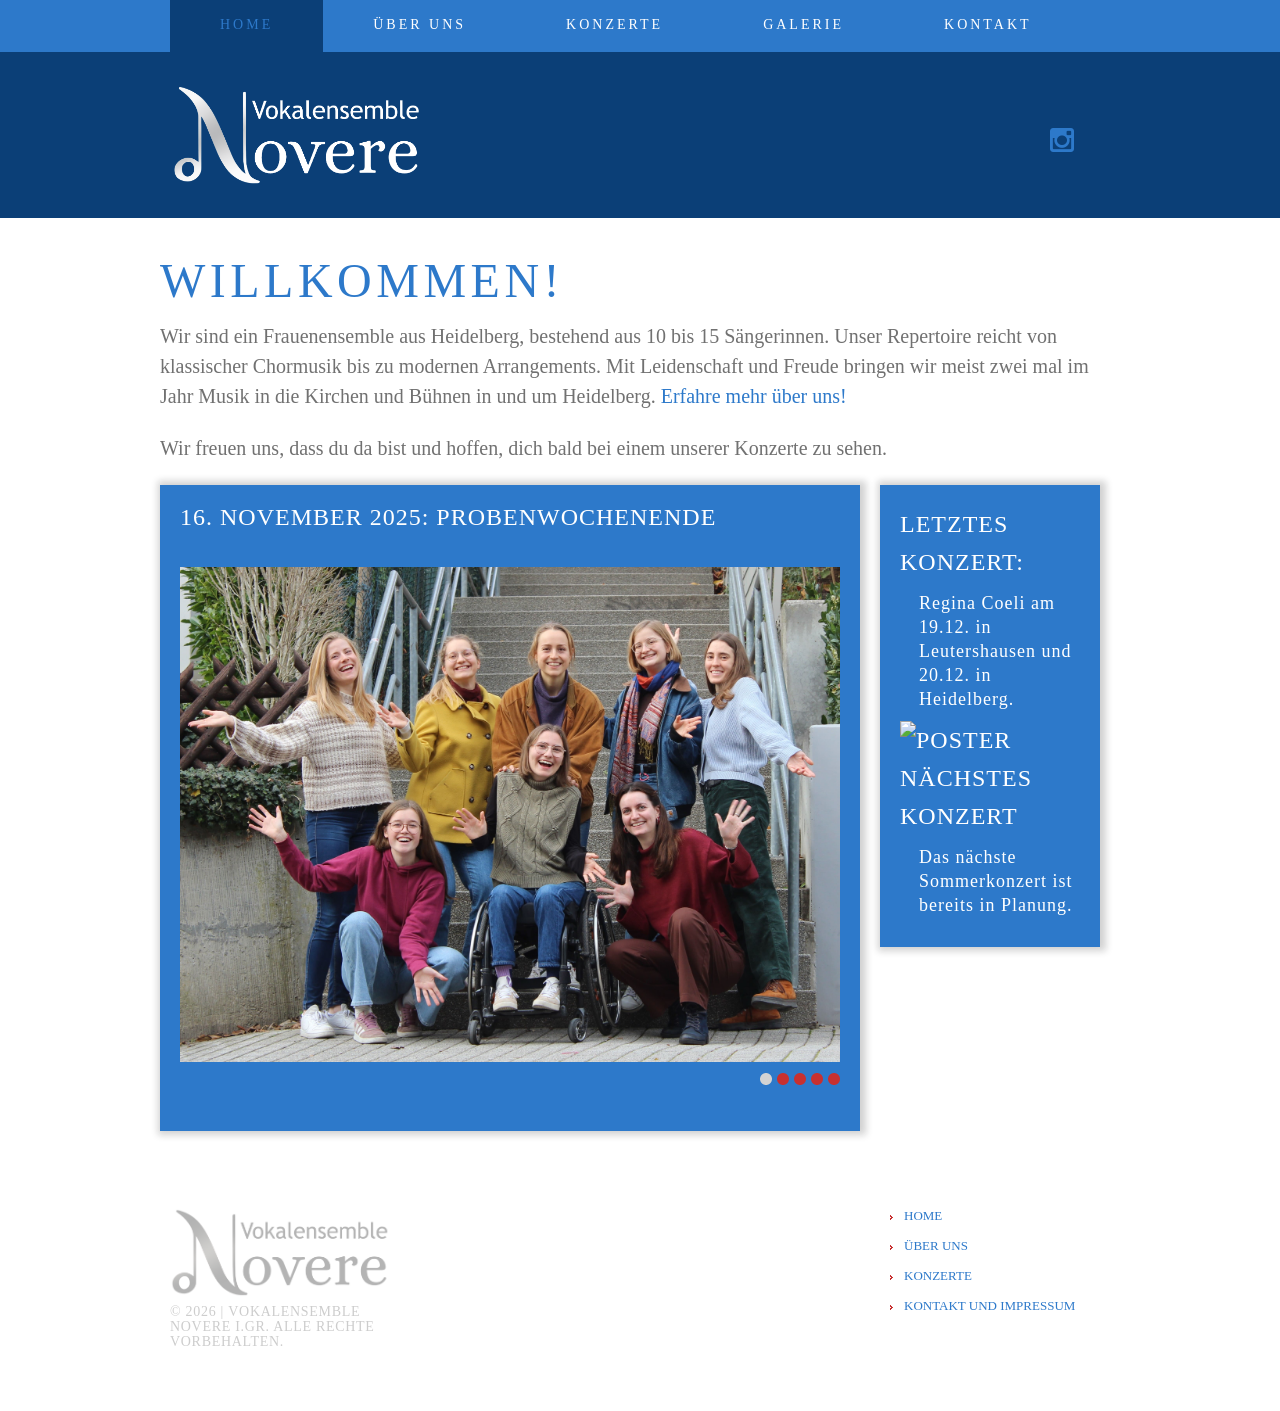
==== index.html @ 0d6bfe6f "Update logo font and landing page" ====
<!DOCTYPE html>
<html lang="en">
<head>
    <title>Home</title>  <!-- Seitentitel im Browser -->
    <meta charset="utf-8">
    <meta name = "format-detection" content = "telephone=no" />
    <link rel="icon" href="images/favicon.ico" type="image/x-icon">
    <link rel="shortcut icon" href="images/favicon.ico" type="image/x-icon" />
    <link rel="stylesheet" href="css/owl.carousel.css">
    <link rel="stylesheet" href="css/style.css">
    <link rel="stylesheet" href="css/jquery.fancybox-1.3.4.css">
    <script src="js/jquery.js"></script>
    <script src="js/jquery-migrate-1.1.1.js"></script>
    <script src="js/jquery.easing.1.3.js"></script>
    <script src="js/script.js"></script>
    <script src="js/superfish.js"></script>
    <script src="js/jquery.ui.totop.js"></script>
    <script src="js/jquery.mobilemenu.js"></script>

    <script src="js/jquery.fancybox-1.3.4.js"></script>
    <script src="js/owl.carousel.js"></script>
         <!--[if (gt IE 9)|!(IE)]><!-->
     <script src="js/jquery.mobile.customized.min.js"></script>
     <!--<![endif]-->
    <script>
        $(document).ready(function(){
            var owl = $("#owl"); 

            owl.owlCarousel({
                items : 1, //10 items above 1000px browser width
                itemsDesktop : [995,1], //5 items between 1000px and 901px
                itemsDesktopSmall : [767, 1], // betweem 900px and 601px
                itemsTablet: [700, 1], //2 items between 600 and 0
                itemsMobile : [479, 1], // itemsMobile disabled - inherit from itemsTablet option
                navigation : false,
                pagination :  true
            });

            var owl = $("#owl2"); 

            owl.owlCarousel({
                items : 4, //10 items above 1000px browser width
                itemsDesktop : [995,4], //5 items between 1000px and 901px
                itemsDesktopSmall : [767, 1], // betweem 900px and 601px
                itemsTablet: [700, 1], //2 items between 600 and 0
                itemsMobile : [479, 1], // itemsMobile disabled - inherit from itemsTablet option
                navigation : true,
                pagination :  false
            });

            $("a.various").fancybox();
            $().UItoTop({ easingType: 'easeOutQuart' });
        });
    </script>
</head>

<body>
<div id="page-wrapper">

<!--==============================header=================================-->
<header id="header">
    <section class="bg">
        <div class="container_12">
            <div class="grid_12">
                <section class="clearfix top_nav">
                    <nav class="horizontal-nav full-width horizontalNav-notprocessed">
                        <!-- ======= Navigation (Menü) ======= -->
                        <ul class="sf-menu">
                            <li class="current"><a href="index.html">Home</a></li>
                            <li><a href="aboutus.html">Über Uns</a> </li>
                            <li><a href="concerts.html">Konzerte</a> </li> 
                            <li><a href="gallery.html">Galerie</a> </li>
                            <li><a href="contact.html">Kontakt</a> </li>
                        </ul>
                    </nav><div class="clear"></div>
                </section>
            </div>
        </div>
    </section>
    <div class="container_12">
        <div class="grid_12 bg3">
            <div class="row">
                <div class="grid_11 alpha">
                    <h1><a href="index.html"><img src="images/logo_header.png" alt="" style="max-height:100px; width:auto;"></a></h1>
                </div>
                <div class="grid_1 omega"> 
                    <div class="socials">
                        <a href="https://www.instagram.com/vokalensemble.novere/" target="_blank">
                            <i class="fa fa-instagram"></i>
                        </a>
                    </div>
                </div>
            </div>
        </div>
    </div>
</header>

<!--===================content====================-->

<div id="content">
    <div class="container_12">
        <h2>Willkommen!</h2>
        <p>
            Wir sind ein Frauenensemble aus Heidelberg, bestehend aus 10 bis 15 Sängerinnen. 
            Unser Repertoire reicht von klassischer Chormusik bis zu modernen Arrangements. 
            Mit Leidenschaft und Freude bringen wir meist zwei mal im Jahr Musik in die Kirchen und Bühnen in und um Heidelberg.
            <a href="aboutus.html" class="a7">Erfahre mehr über uns!</a>
        </p>
        <p>
            Wir freuen uns, dass du da bist und hoffen, dich bald bei einem unserer Konzerte zu sehen.
        </p>
        <div class="row">
            <div class="grid_9 alpha">
                <div class="slider-box">
                    <div id="owl" class="clearfix">
                        <!-- ======= Slider ======= -->
                        <div class="item">
                            <div class="div1">16. November 2025: Probenwochenende</div>
                            <div class="clear"></div>
                            <img src="images/photos/2025-11-16_Gruppenfoto.JPG" alt="" class="">
                        </div>
                        <div class="item">
                            <div class="div1">17. Juli 2025: Witness of so much majesty</div>
                            <div class="clear"></div>
                            <img src="images/photos/2025-07-17_Konzertfoto.jpg" alt="" class="">
                        </div>
                        <div class="item">
                            <div class="div1">09. Juli 2025: Witness of so much majesty</div>
                            <div class="clear"></div>
                            <img src="images/photos/2025-07-09_Gruppenfoto.JPG" alt="" class="">
                        </div>
                        
                        <div class="item">
                            <div class="div1">29. Juli 2024: Benefizkonzert in Berlin</div>
                            <div class="clear"></div>
                            <img src="images/photos/2024-06-29_Gruppenfoto_Berlin.JPG" alt="" class="">
                        </div>

                        <div class="item">
                            <div class="div1">09. Dezember 2023: Willkum Jul!</div>
                            <div class="clear"></div>
                            <img src="images/photos/2023-12_Gruppenfoto.jpeg" alt="" class="">
                        </div>
                    </div>
                </div>
            </div>
            <div class="grid_3 omega">
                <a class="a1" href="concerts.html">
                    <div class="div1">
                        Letztes Konzert:
                        <p>Regina Coeli am 19.12. in Leutershausen und 20.12. in Heidelberg. </p>
                        <img src="images/posters/2025_Winter.png" alt="Poster Nächstes Konzert" >
                        <p> Das nächste Sommerkonzert ist bereits in Planung.</p>
                    </div>
                </a>
                <!--
                <div class="div1">
                    <a class="a2" href="concerts.html">  More Info & Dates </a>
                </div> -->
            </div>
        </div>
        
    </div>
</div>

<!--===================footer=====================-->

<footer>
    <div class="container_12">
        <div class="grid_3 flt1">
            <ul class="list1">
                <li><a href="index.html">Home</a></li>
                <li><a href="aboutus.html">Über Uns</a></li>
                <li><a href="concerts.html">Konzerte</a></li>
                <li><a href="contact.html">Kontakt und Impressum</a></li>
            </ul>
        </div>
        
        <div class="grid_3">
            <h1><a href="index.html"><img src="images/logo_footer.png" alt=""></a></h1>
            <p class="privacy">&copy; <span id="copyright-year"></span>&nbsp;|&nbsp;<a href="contact.html">Vokalensemble Novere i.Gr.  Alle Rechte vorbehalten.</a></p><!--{%FOOTER_LINK} -->
        </div>
    </div>
</footer>

</div>

</body>

</html>
---- css/style.css ----
/*css*/
@import "../css/reset.css";
@import "../css/skeleton.css";
@import "../css/font-awesome.css";
@import "../css/superfish.css";

@import url(//fonts.googleapis.com/css?family=Open+Sans:400,700italic,400italic,700);

html, body {
  height: 100%;      /* Browser-Fenster komplett füllen */
  margin: 0;
  padding: 0;
}

#page-wrapper {
  min-height: 100%;  /* mindestens Bildschirmhöhe */
  display: flex;
  flex-direction: column;
}

#content {
  flex: 1;           /* Content nimmt den freien Platz ein */
}

body{
	min-width: 960px;
	background-color: #fff;
	font: 20px/30px 'Trebuchet MS'; /*font: 13px/18px 'Trebuchet MS';*/
	color: #717171; /*#bababa;*/
}
p {
	margin-bottom: 22px;
}
h2, h3{
	font-weight: normal;
	font-family: 'times new roman';
	text-transform: uppercase;
}
h2{
	font-size: 48px;
	letter-spacing: 4.5px;
	color: #2d79ca; /*  #c73030;*/
	padding-top: 43px;
	margin-bottom: 20px;
	line-height: 40px;
}
h3{
	font-size: 24px;
	color: #555;
	letter-spacing: 1.5px;
	line-height: 24px;
	margin-bottom: 15px;
	padding-top: 43px;
}
img {
	max-width: 100%;
}
input {
	border-radius: 0 !important;
	outline: none !important;
	-webkit-appearance: none;
}
article{
	overflow: hidden;
}
a[href^="tel:"] {
	color: inherit;
	text-decoration: none;
}
figure{
	display: inline-block;
}
* {
	-webkit-text-size-adjust: none;
}

/*--------------Header--------------*/
#header{
	/*background: url('../images/bg11.jpg') repeat-x;*/
	background: #0b3f77; 
	position: relative;
}
section.bg{
	/*background: url('../images/bg.jpg') repeat-x;*/
	background: #2d79ca;
}
.bg3{
	background: url('../images/bg3.png') -27px -5px no-repeat;
}
#header h1{
	clear: both;
	display: inline-block;
	margin: 33px 0;
}
#header h1 img{
	display: block;
}
.socials i.fa-instagram {
    font-size: 28px;   /* Icon-Größe */
    color: #2d79ca;    /* Instagram-Farbe */
    transition: color 0.3s;
}

.socials i.fa-instagram:hover {
    color: #fff;
}
.socials{
	padding-top: 75px;
}
.video_icon{
	width: 68px;
	background: url('../images/icon_video.jpg') no-repeat;
	display: inline-block;
	height: 68px;
	position: absolute;
	top: 50%;
	left: 50%;
	margin-left: -34px;
}
.video_icon:hover{
	opacity: 0.5;
}
.block{
	display: inline-block;
}

/*-------------Content-------------*/
.bg2{
	position: relative;
}
.bg2:after{
	height: 77px;
	background: url('../images/bg2.png') no-repeat;
	width: 100%;
	bottom: auto;
	top: 0;
}
.bg7{
	background: #fbfbfb;
}

/*-------------Page 1-------------*/
time{
	font: 48px/48px 'Minion Pro';
}
#header time{
	color: #fff;
	float: left;
	padding: 10px 15px 11px 16px;
	display: inline-block;
	background: #2d79ca;
}
#header time>span, .date{
	text-transform: uppercase;
	font-size: 18px;
}
#header .date{
	background: #fff;
	font-family: 'Minion Pro';
	color: #2d79ca;
	letter-spacing: 2px;
	overflow: hidden;
    padding: 25px 0 0 40px;
	font-weight: bold;
    height: 44px;
}
.div1{
	color: #fff;
	font-family: 'times new roman';
	margin-bottom: 38px;
	text-transform: uppercase;
	line-height: 1
}
.div1 figcaption{
	font-size: 24px;
	line-height: 28px;
	text-shadow: 1px 1px 1px rgba(0, 0, 0, 0.32);
	margin: 5px 0 9px;
	letter-spacing: 1.5px;
}
.flt{
	float: left;
}
.flt1{
	float: right;
}
.div2{
	background: #f5f5f5;
}
.div2 span{
	color: #2d79ca;
	letter-spacing: 1px;
	display: inline-block;
	font: 24px/26px 'times new roman';
	text-transform: uppercase;
	padding: 17px 10px 13px 12px;
}
.div4{
	background: #f5f5f5;
	padding: 15px 20px 20px;
}

/*-------------Page 2-------------*/
time.page2{
	font: 28px/18px 'Minion Pro';
	display: inline-block;
	color: #555;
	float: left;
	margin: 3px 20px 0 0;
}
time.page2 span{
	color: #2d79ca;
}
.extra_wrapper{
	overflow: hidden;
}
.blk1+.blk1{
	margin-top: 35px;
}

/*-------------Page 3-------------*/
.page3{
	font: 28px/18px 'Minion Pro';
	color: #555;
}
time.page3 span{
	color: #2d79ca;
}
.blk3+.blk3{
	margin-top: 20px;
}
.blk4+.blk4{
	margin-top: 30px;
}

/*-------------members-------------*/

.members-grid {
    display: grid;
    grid-template-columns: repeat(2, 1fr); /* 2 Spalten */
    gap: 20px; /* Abstand zwischen den Kästchen */
}

.member {
    text-align: center; /* Name unter Bild zentrieren */
}

.member-img {
    width: 100%;       /* Bild passt in die Spalte */
    max-width: 200px;  /* Begrenzung, damit es nicht zu groß wird */
    height: auto;
    border-radius: 8px; /* optional: abgerundete Ecken */
}

.member-name {
    margin-top: 8px;
    font-weight: bold;
    color: #444; /* oder deine Standardfarbe */
}

/*-------------vergangenes konzert-------------*/

/* Container für vergangene Konzerte */
.concert-past {
    margin-bottom: 30px;
    padding:15px 0px;
    border-bottom: 1px solid #ddd;  /* feine Trennung */
}
.concert-info h4 {
    font-size: 22px;
    margin-bottom: 10px;
	margin-top: 10px;
    color: #444;               /* passt zu deinem Body-Text */
}
.concert-info p {
    font-size: 18px;
    line-height: 1.5;
    color: #717171;            /* gleiche Farbe wie Body */
}
.concert-poster img {
    width: 100%;               /* passt ins Grid */
    height: auto;
    border: 1px solid #ccc;    /* dezenter Rahmen */
    border-radius: 6px;
    padding: 4px;
    background: #fff;
}

/* Kontaktseite */
.contact-info {
  margin-top: 15px;
  font-size: 18px;
  line-height: 1.6;
  color: #717171;
}

.contact-info h4 {
  font-size: 22px;
  margin-bottom: 10px;
  color: #444;
}

.contact-info a {
  color: #2d79ca;
  font-weight: bold;
  text-decoration: none;
}

.contact-info a:hover {
  color: #bababa; 
}

/* Social Media Box */
.social-box {
  background: #f8f8f8;
  padding: 15px;
  border-radius: 8px;
  box-shadow: 0 2px 5px rgba(0,0,0,0.05);
  margin-bottom: 20px;
}

.bank-box {
  background: #ffffff;
  padding: 12px 40px;
  border-radius: 6px;
  margin: 12px auto;
  max-width: 500px;
  text-align: left;
  font-family: "Courier New", monospace;
  border: 1px solid #e0e0e0;
}

.insta-icon {
  width: 24px;
  height: 24px;
  vertical-align: middle;
  margin-right: 8px;
}

.instagram-link {
  display: inline-block;
  margin-top: 10px;
  font-size: 18px;
  color: #E1306C;
  font-weight: bold;
  text-decoration: none;
}

.instagram-link:hover {
  text-decoration: underline;
  color: #bababa;
}

/*-------------quotes--------------*/
.quote {
    max-width: 650px;
    margin: 3rem auto;
    padding-left: 1.5rem;
    border-left: 4px solid #999;
}

.quote blockquote {
    margin: 0;
}

.quote-text {
    font-family: "Times New Roman", serif;
    font-size: 1.15rem;
    font-style: italic;
    line-height: 1.6;
    color: #222;
}

.quote-meta {
    margin-top: 0.75rem;
    font-size: 0.85rem;
    text-transform: uppercase;
    letter-spacing: 0.12em;
    color: #555;
}

.quote-meta a {
    color: inherit;
    text-decoration: none;
    font-weight: bold;
}

/*-------------images--------------*/
.img1{
	float: left;
	margin: 4px 20px 20px 0;
	display: inline-block;
}
.img2{
	float: left;
	margin: 0px 20px 20px 0;
	display: inline-block;
}
.img7{
	width: 36px;
}
/*.member-img{
	width: 40%;
	height: 150px;
	border-radius: 50%;
	overflow: hidden;
	margin-bottom: 15px;
}*/
.gallery li{
	margin-bottom: 30px;
}

.poster-box {
    width: 100%;
    margin-top: 10px;
    padding: 10px;
    box-sizing: border-box;
}

.slider-box {
    background: #2d79ca;              /* gleiches Blau */
    color: #fff;                      /* weiße Schrift */
    font-family: 'times new roman';
    font-size: 24px;
    line-height: 38px;
    letter-spacing: 1px;
    padding: 20px;                    /* etwas Innenabstand */
    margin-bottom: 37px;              /* Abstand nach unten */
    -webkit-box-shadow: 2px 0px 7px 4px rgba(15, 14, 14, 0.19);
    -moz-box-shadow: 2px 0px 7px 4px rgba(15, 14, 14, 0.19);
    box-shadow: 2px 0px 7px 4px rgba(15, 14, 14, 0.19);
}

/*----------------text-------------*/
.p3, .p7{
	color: #555;
	font-weight: bold;
}
.p4{
	color: #2d79ca;
	letter-spacing: 1.5px;
	text-transform: uppercase;
	font: 'times new roman'; /*14px/18px 'times new roman'*/
}
.p6{
	display: block;
	color: #555;
	font-weight: bold;
}
.p7 span{
	display: inline-block;
	width: 25px;
	position: relative;
}
.qw1:after, .qw2:after{
	content: '';
	height: 12px;
	display: block;
	width: 15px;
	position: absolute;
	color: #2d79ca;
}
.qw1:after{
	background: url('../images/quote1.png') no-repeat;
}
.qw2:after{
	top: 6px;
	background: url('../images/quote2.png') no-repeat;
}

/*---------------List--------------*/
.list{
	font: 12px/24px 'Trebuchet MS'; /*12px/24px 'Trebuchet MS';*/
	text-transform: uppercase;
	color: #555;
	margin-bottom: 34px;
}
.list span{
	color: #2d79ca;
}
.list1{
	margin: 10px 0 0px;
}
.list1 li{
	padding-left: 14px;
}
.list1 a{
	position: relative;
	font: 13px/26px 'Trebuchet MS';
	text-transform: uppercase;
	color: #2d79ca;
}
.list1 a:hover, .a6:hover, .a7:hover, div.a8 a:hover,  div.a9 a:hover{
	color: #bababa;
}
.list1 a:before{
	content: '';
	top: 7px;
	display: inline-block;
	height: 5px;
	position: absolute;
	left: -14px;
	background: url('../images/marker1.png') right 0 no-repeat;
	width: 3px;
}
.list1 a:hover:before{
	background-position: left 0;
	transition: 0.5s ease;
	-webkit-transition: 0.5s ease;
}

/*---------------Links-------------*/
a {
	text-decoration: none;
	color: inherit;
	transition: 0.5s ease;
	-webkit-transition: 0.5s ease;
}
a:hover {
	color: #2d79ca; /* #e41616; */
}
a.lightbox {
	display: block;
	position: relative;
}
a.lightbox span {
	-webkit-transition: 0.5s ease;
	-o-transition: 0.5s ease;
	transition: 0.5s ease;
	display: block;
	position: absolute;
	z-index: 10;
	left: 0;
	right: 0;
	top: 0;
	bottom: 0;
	background: url(../images/magnify.png) -100px center no-repeat;
}
a.lightbox:hover span {
	background-position: center center;
}
a.a1{
	color: #004691; /*#770000;*/
	letter-spacing: 1px;
	text-transform: uppercase;
	background: #2d79ca;
	display: block;
	margin-bottom: 37px;
}
a.a1>div{
	-webkit-box-shadow: 2px 0px 7px 4px rgba(15, 14, 14, 0.19);  
	-moz-box-shadow: 2px 0px 7px 4px rgba(15, 14, 14, 0.19);  
	box-shadow: 2px 0px 7px 4px rgba(15, 14, 14, 0.19);
	font-size: 24px;
	padding: 20px;
	font-family: 'times new roman';
	line-height: 38px;
}
.a1 .div1 p {
	padding-left: 19px;
    color: #fff;            /* weiß */
    font-size: 18px;        /* normale Größe */
    line-height: 24px;      /* angenehmer Zeilenabstand */
    font-weight: normal;    /* normale Schriftstärke */
    text-transform: none;   /* keine Großbuchstaben */
    margin: 10px 0 10px 0px;     /* Abstand zum oberen Inhalt */
}
.a1:hover .div1 p {
    color: #2d79ca;    /* blue on hover */
}

a.a1>div>span.p2{
	font-size: 72px;
	display: inline-block;
	letter-spacing: -3.5px;
	margin-bottom: 8px;
}
a.a1 span.p1{
	line-height: 34px;
	background: #2462a4; /*#a11d1d;*/
	margin-top: 10px;
	padding: 0 0 2px 22px;
	display: block;
	letter-spacing: 1.5px;
	font-size: 14px;
	color: #2d79ca; /*#e74343*/
}
a.a1>div:hover{
	color: #2d79ca;
	background: #fff;
}
a.a1>:hover .p1{
	background: #e4e4e4;
}
.a2{
	line-height: 18px;
	display: block;
	background: #2d79ca;
	padding: 6px 52px 0 8px;
	position: relative;
	text-shadow: 1px 1px 1px rgba(0, 0, 0, 0.29);
	font-size: 14px;
	letter-spacing: 0.7px;
	min-height: 42px;
	-webkit-box-shadow: 1px 0px 5px 4px rgba(15, 14, 14, 0.19);  -moz-box-shadow: 2px 0px 7px 4px rgba(15, 14, 14, 0.19);  
	box-shadow: 2px 0px 7px 3px rgba(15, 14, 14, 0.22);
}
.a2:hover{
	color: #2d79ca;
	background: #fff;
}
.a2:after, .a3:after, .bg2:after, .a4:after{
	content: '';
	position: absolute;
	display: inline-block;
}
.a2:after{
	top: 0;
	width: 48px;
	right: 0;
	background: url('../images/link.png') 20px 16px no-repeat #2462a4; /*#a11d1d;*/
	height: 48px;
}
.a3:after {
	height: 37px;
	top: 0;
	left: 2px;
	background: url('../images/icon2.png') 0 0 no-repeat;
	width: 37px;
}
div.a31 {
	font-size: 24px;
	line-height: 26px;
	text-transform: uppercase;
	color: #fff;
	letter-spacing: 1px;
	font-family: 'times new roman';
	position: relative;
	padding-top: 41px;
}

a.a3:hover {
	color: #2d79ca; /* #e41616; */
	text-shadow: 1px 1px 1px rgba(0, 0, 0, 0.38);
}
.a3:hover:after {
	background-position: 0 bottom;
}
.a4{
	padding: 9px 50px 9px 18px;
	display: block;
	font: 14px 'times new roman';
	position: relative;
	background: #2d79ca;
	text-transform: uppercase;
	color: #fff;
	letter-spacing: 2px;
}
.a4:after{
	height: 35px;
	right: 0;
	top: 0;
	background: url('../images/link2.png') 13px 10px no-repeat #004691; /*#ac0000;*/
	width: 35px;
}
.a4:hover{
	color: #555;
	background: #e3e3e3;
}
.a5{
	color: #555;
	font-weight: bold;
}
.a6{
	color: #2d79ca;
	text-transform: uppercase;
	font: 14px 'times new roman';
	text-decoration: underline;
	letter-spacing: 1.5px;
}
.a7{
	color: #2d79ca;
}
.a8{
	color: #2d79ca;
	text-transform: uppercase;
	font: 14px 'times new roman';
	letter-spacing: 1.5px;
}

.a9{
	color: #2d79ca;
	text-transform: uppercase;
	font: 20px 'times new roman';
	letter-spacing: 1.5px;
}

a.gal {
    display: block;
    position: relative;
    margin-bottom: 14px;
}
a.gal span {
    position: absolute;
    display: block;
    left: 0;
    right: 0;
    top: 0;
    bottom: 0;
    border: 0 solid #2d79ca;
    transition: 0.5s ease;
    -o-transition: 0.5s ease;
    -webkit-transition: 0.5s ease;
}
a.gal:hover span {
    border-width: 18px;
}

/*------------indent-----------*/
.pad1{
	padding-top: 0;
}
.pad2{
	padding-top: 46px;
}
.pad3{
	padding-top: 55px;
}
.pad4{
	padding-right: 30px;
}
.pad5{
	padding-top: 21px;
}
.pad6{
	padding-top: 50px;
}
.mrg1{
	margin-right: 25px;
}
.mrg2{
	margin-top: 4px;
} 	
.mrg3{
	margin-bottom: 18px;
}
.mrg4{
	margin-bottom: 22px;
}
.mrg5{
	margin-bottom: 24px;
}
.mrg6{
	margin-bottom: 20px;
}
.mrg7{
	margin-bottom: 16px;
}
.mrg8{
	margin-bottom: 12px;
}
.mrg9{
	margin-bottom: 38px;
}

/*------------Footer------------*/
footer{
	padding: 25px 0 40px;
}
footer.brd{
	border-top: 10px solid #fbfbfb;
}
footer h1{
	display: inline-block;
	margin: 15px 0 7px;
}
.privacy{
	color: #cdcdcd;
	letter-spacing: 0.7px;
	text-transform: uppercase;
	font: 14px/15px 'times new roman';
}

/*-------------To Top-----------*/
#toTop {
    display: none;
    text-decoration: none;
    position: fixed;
    bottom: 40px;
    left: 51%;
    margin-left: 500px;
    overflow: hidden;
    width: 32px;
    height: 18px;
    text-indent: -999px;
    z-index: 20;
    background: url('../images/totop.png') 0 0 no-repeat ;
    transition: 0s ease;
    -o-transition: 0s ease;
    -webkit-transition: 0s ease;
}
#toTop:hover {
    outline: none;
    opacity: 0.4;
    filter:alpha(opacity=40);
}

/*---------------Map-------------*/

.map {
	overflow: hidden;
	margin-bottom: 52px;
}
.map figure {
    float: left;
    width: 100%;
    overflow: hidden;
    display: block;
	margin: 0 28px 15px 0;
	-moz-box-sizing: border-box;
	box-sizing: border-box;
}
.map figure iframe{
	height: 368px;
	position: relative;
	max-width: 100%;
	overflow: hidden;
	width: 100%;
}
.map address {
    line-height: inherit;
    text-align: left;
	display: inline-block;
	color: #b3b3b3;
	font-weight: normal;
	float: left;
	font-style: normal;
}
.map address+address{
	margin-left: 40px;
}
.map address dt {
	margin-bottom: 18px;
}
.map address dd{
	height: 18px;
}
.map address dd span {
	color: inherit;
	padding: 0;
	min-width: 92px;
	display: inline-block;
	text-align: left;
}
.map address a{
	color: #2d79ca;
	text-transform: uppercase;
}

/*=========================RESPONSIVE LAYOUTS===========================*/

@media only screen and (max-width: 995px) {
	body {
	 min-width: 768px;
	}
	img {
		width: 100%;
	}
	.a2{
		font-size: 12px;
		line-height: 13px;
	}
	a.a1>div{
		font-size: 20px;
	}
	a.a1, .div1{
		margin-bottom: 20px;
	}
	.list{
		font-size: 12px;
		line-height: 14px;
	}
	.list li+li{
		margin-top: 15px; 
	}
	.bg3{
		background-size: 100% 100%;
		background-position: -27px 0px;
	}
}


@media only screen and (max-width: 767px) {
	body {
	 min-width: 420px;
	}
	#header{
		background-repeat: repeat;
	}
	#header h1{
		margin: 20px 0 10px;
	}
	#content{
		text-align: center;
	}
	.socials{
		text-align: center;
		padding: 15px 0 20px;
	}
	a.a1{
		display: inline-block;
		margin-right: 20px;
		float: left;
	}
	a.a1>div span {
		padding: 0 10px;
	}
	.a2{
		display: inline-block;
		max-width: 176px;
	}
	div.a3{
		margin-bottom: 20px;
	}
	#header .date{
		height: 54px;
		text-align: center;
		padding: 15px 10px 0;
	}
	.list1{
		margin: 10px 0 20px;
	}
	.list, .list1{
		text-align: left;
	}
	footer{
		text-align: center;
	}
	.img1, .img2{
		float: none;
		margin-right: 0;
	}
	.mrg10{
		margin-bottom: 50px;
	}
	.pad7{
		padding-top: 0;
	}
	.bg3{
		background: none;
	}
	.map address{
		float: none;
		display: block;
	}
	.map address+address {
		margin: 30px 0 0;
	}
}


@media only screen and (max-width: 480px) {
	body {
		min-width: 320px;
	}
	#header{
		text-align: center;
	}
	a.a1{
		float: none;
		margin: 15px 0;
	}
	.flt{
		float: none;
		margin: 0 0 15px!important;
	}
	time.page2{
		float: none;
		margin-bottom: 10px;
	}
	.map figure iframe{
		height: 250px;
	}
	.map address+address{
		margin-left: 0;
		margin-top: 30px;
	}
	.map address{
		float: none;
	}
	.pad8{
		padding-top: 0;
	}
}
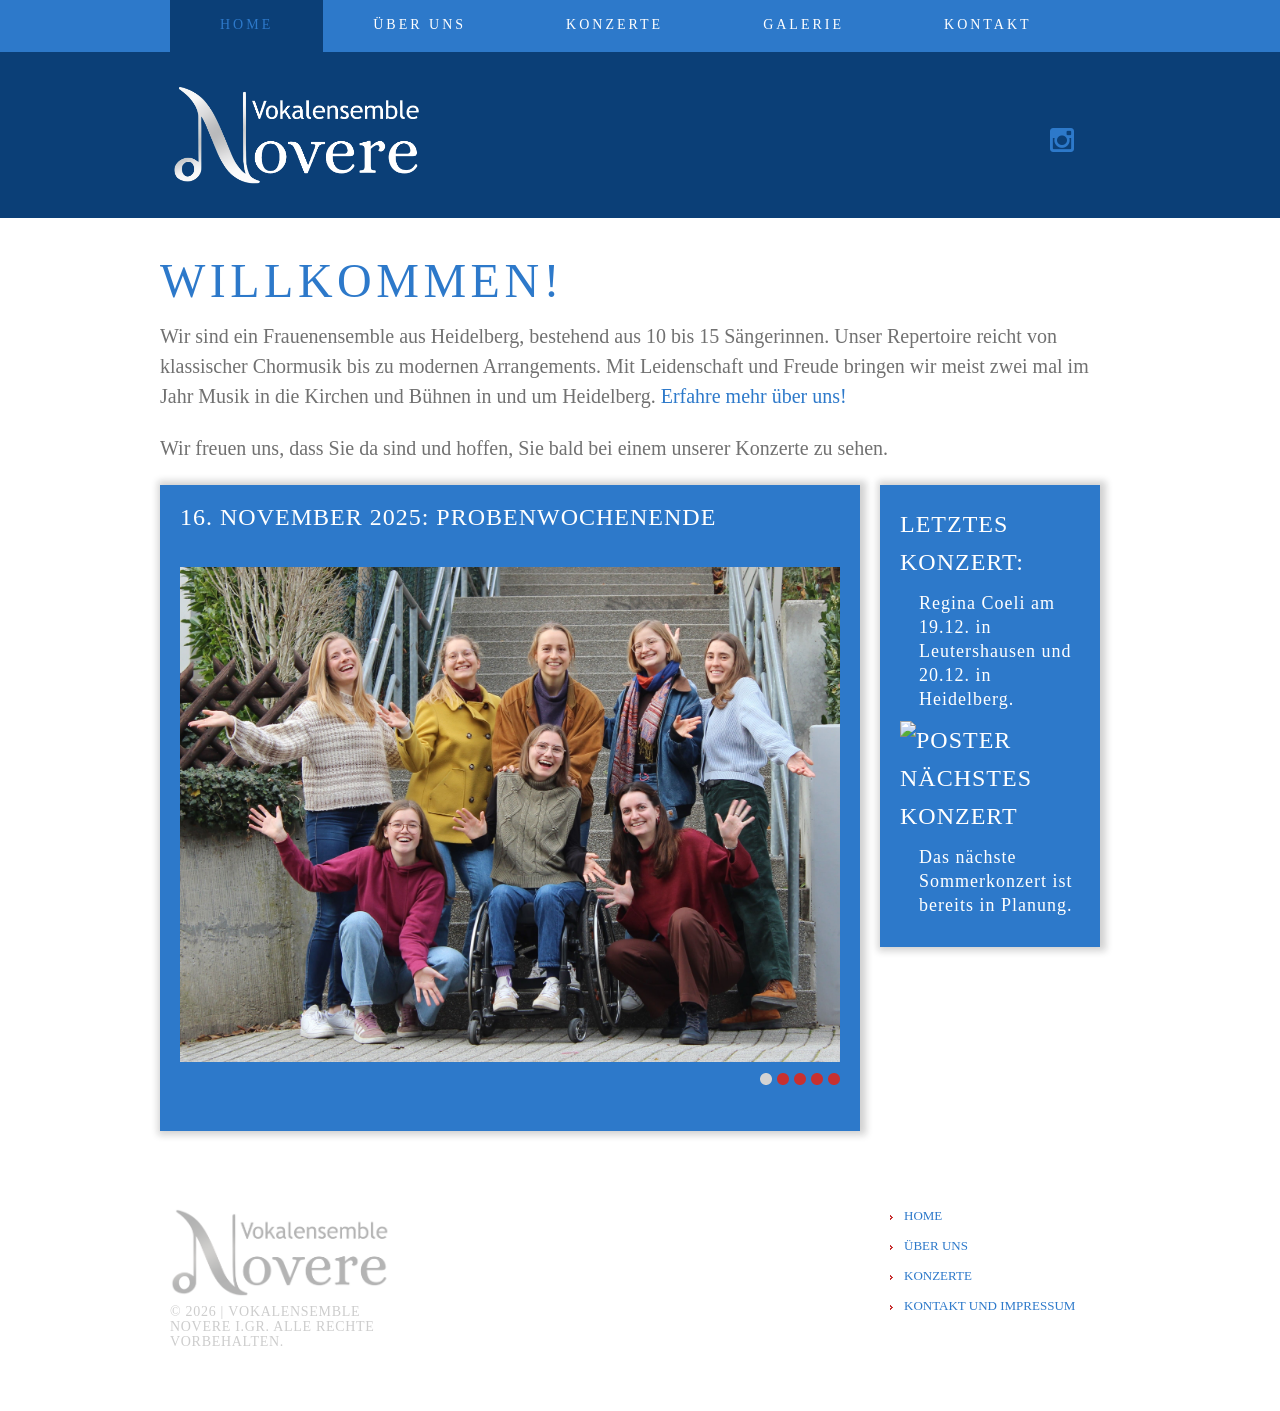
==== commit a1bccebc: "minor content changes" ====
--- a/index.html
+++ b/index.html
@@ -107,7 +107,7 @@
             <a href="aboutus.html" class="a7">Erfahre mehr über uns!</a>
         </p>
         <p>
-            Wir freuen uns, dass du da bist und hoffen, dich bald bei einem unserer Konzerte zu sehen.
+            Wir freuen uns, dass Sie da sind und hoffen, Sie bald bei einem unserer Konzerte zu sehen.
         </p>
         <div class="row">
             <div class="grid_9 alpha">
--- a/css/style.css
+++ b/css/style.css
@@ -31,7 +31,7 @@
 p {
 	margin-bottom: 22px;
 }
-h2, h3{
+h2, h22, h3{
 	font-weight: normal;
 	font-family: 'times new roman';
 	text-transform: uppercase;
@@ -44,6 +44,16 @@
 	margin-bottom: 20px;
 	line-height: 40px;
 }
+
+h22{
+	font-size: 48px;
+	letter-spacing: 4.5px;
+	color: #555; /*  #c73030;*/
+	padding-top: 43px;
+	margin-bottom: 20px;
+	line-height: 40px;
+}
+
 h3{
 	font-size: 24px;
 	color: #555;
@@ -52,6 +62,7 @@
 	margin-bottom: 15px;
 	padding-top: 43px;
 }
+
 img {
 	max-width: 100%;
 }
@@ -264,7 +275,7 @@
 .concert-past {
     margin-bottom: 30px;
     padding:15px 0px;
-    border-bottom: 1px solid #ddd;  /* feine Trennung */
+    /*border-bottom: 1px solid #ddd;  /* feine Trennung */
 }
 .concert-info h4 {
     font-size: 22px;
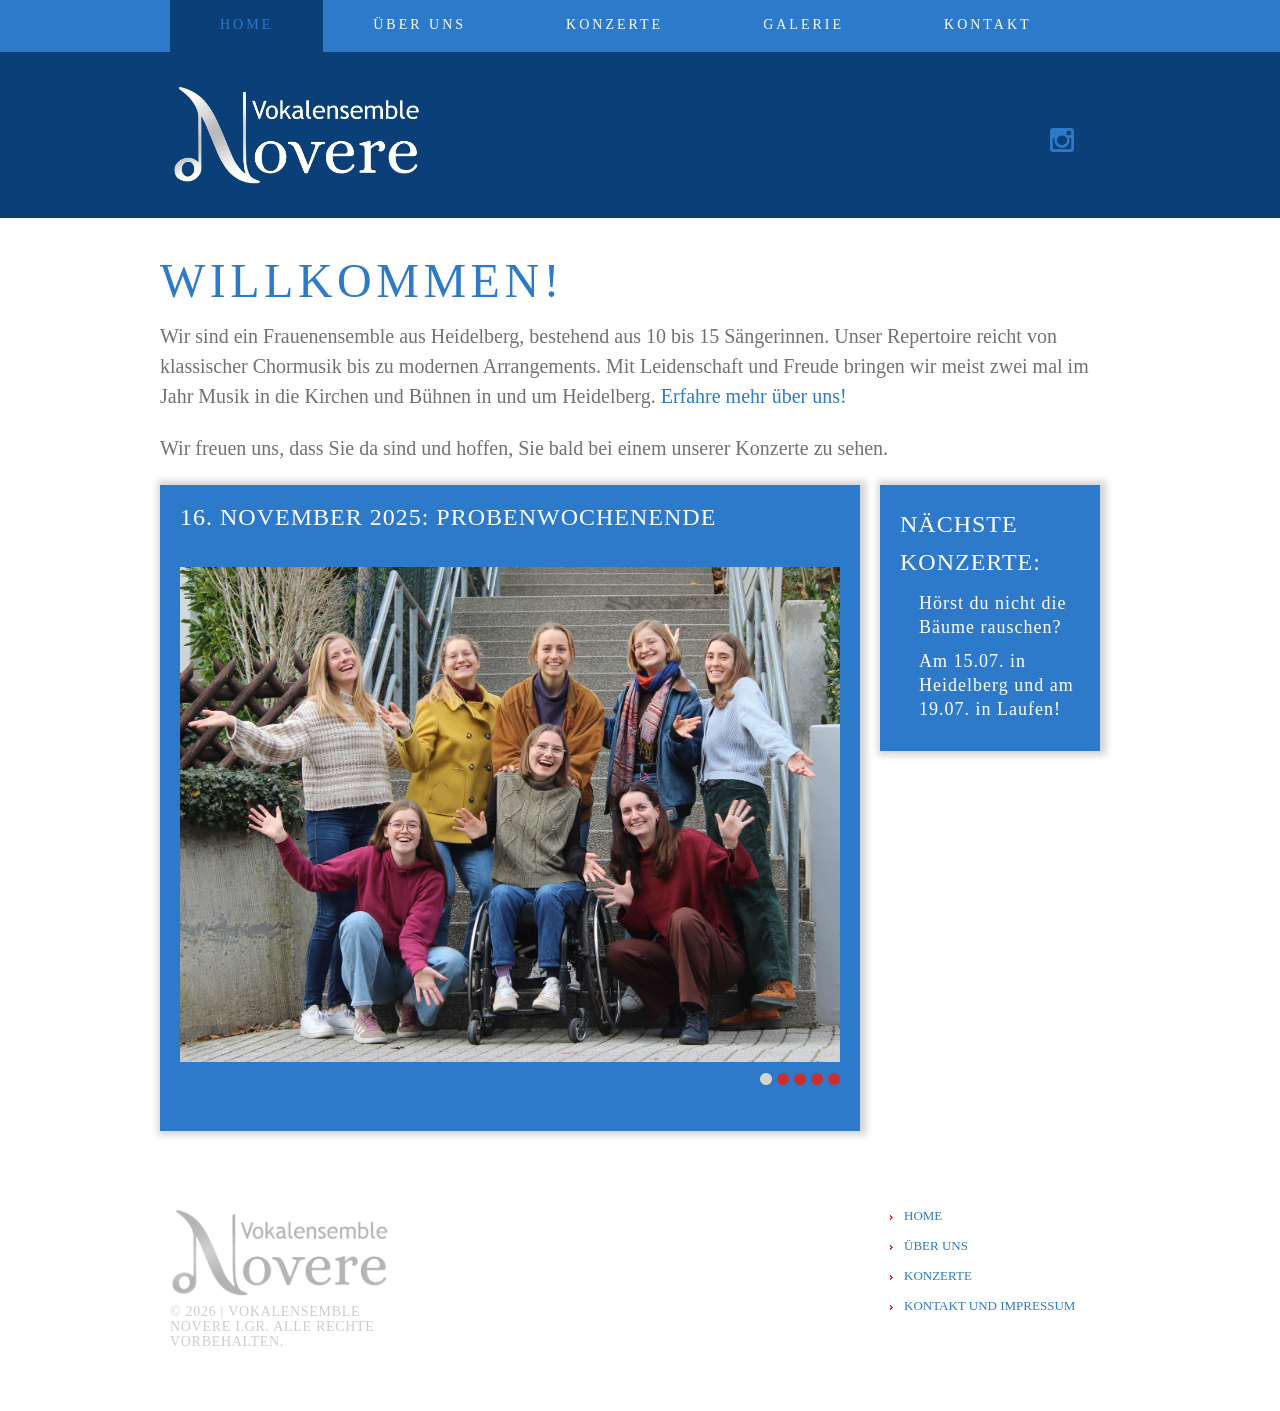
==== commit 3eee8ebf: "neue sommer konzert info" ====
--- a/index.html
+++ b/index.html
@@ -147,10 +147,10 @@
             <div class="grid_3 omega">
                 <a class="a1" href="concerts.html">
                     <div class="div1">
-                        Letztes Konzert:
-                        <p>Regina Coeli am 19.12. in Leutershausen und 20.12. in Heidelberg. </p>
-                        <img src="images/posters/2025_Winter.png" alt="Poster Nächstes Konzert" >
-                        <p> Das nächste Sommerkonzert ist bereits in Planung.</p>
+                        Nächste Konzerte:
+                        <p>Hörst du nicht die Bäume rauschen?</p>
+                        <!--<img src="images/posters/2025_Winter.png" alt="Poster Nächstes Konzert" >-->
+                        <p> Am 15.07. in Heidelberg und am 19.07. in Laufen!</p>
                     </div>
                 </a>
                 <!--
--- a/css/style.css
+++ b/css/style.css
@@ -365,7 +365,7 @@
 /*-------------quotes--------------*/
 .quote {
     max-width: 650px;
-    margin: 3rem auto;
+    margin: 2rem auto;
     padding-left: 1.5rem;
     border-left: 4px solid #999;
 }
@@ -385,14 +385,14 @@
 .quote-meta {
     margin-top: 0.75rem;
     font-size: 0.85rem;
-    text-transform: uppercase;
-    letter-spacing: 0.12em;
+	line-height: 1.6;
     color: #555;
 }
 
 .quote-meta a {
     color: inherit;
     text-decoration: none;
+	text-transform: uppercase;
     font-weight: bold;
 }
 
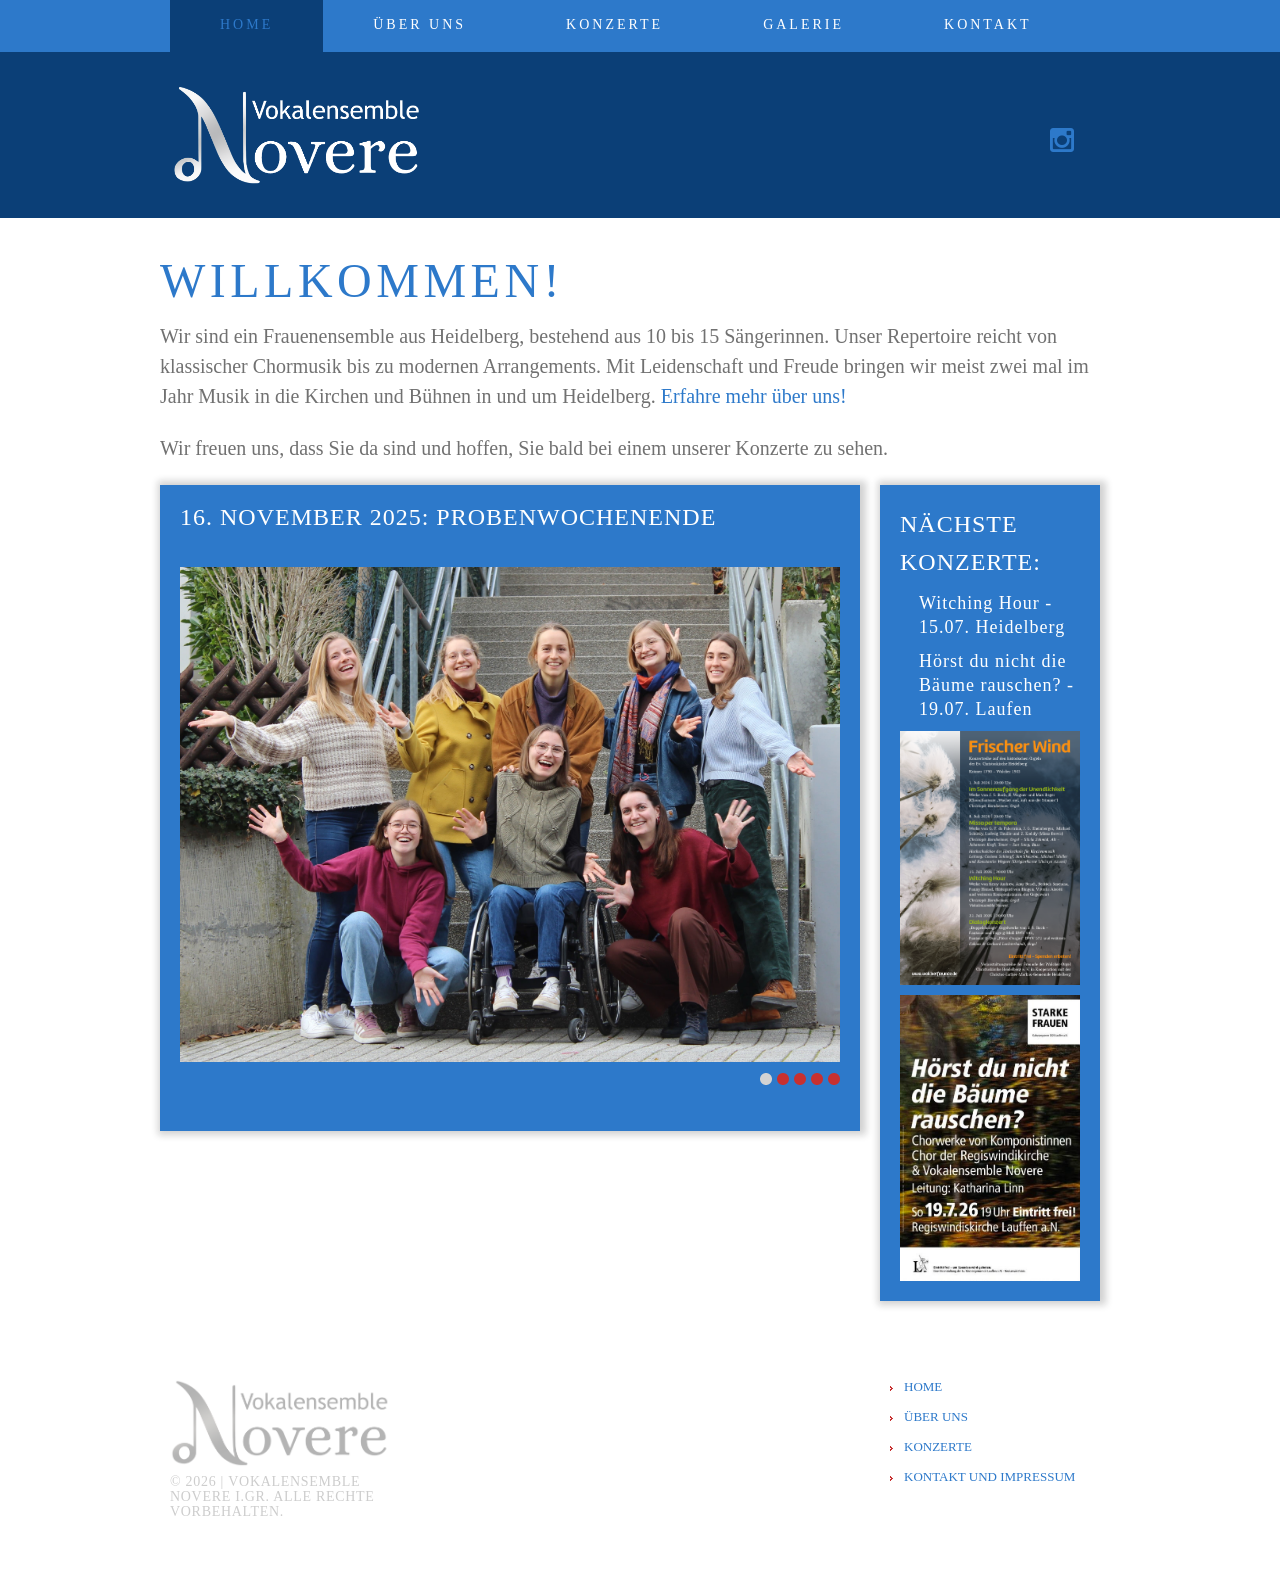
==== commit 41ed9984: "added poster for summer concert" ====
--- a/index.html
+++ b/index.html
@@ -148,9 +148,11 @@
                 <a class="a1" href="concerts.html">
                     <div class="div1">
                         Nächste Konzerte:
-                        <p>Hörst du nicht die Bäume rauschen?</p>
-                        <!--<img src="images/posters/2025_Winter.png" alt="Poster Nächstes Konzert" >-->
-                        <p> Am 15.07. in Heidelberg und am 19.07. in Laufen!</p>
+                        <p>Witching Hour -  15.07. Heidelberg</p>
+                        <p>Hörst du nicht die Bäume rauschen? -  19.07. Laufen</p>
+                        <img src="images/posters/2026_Sommer_Heidelberg.png" alt="Poster Nächstes Konzert" >
+                        <p></p>
+                        <img src="images/posters/2026_Sommer_Laufen.jpg" alt="Poster Nächstes Konzert" >
                     </div>
                 </a>
                 <!--
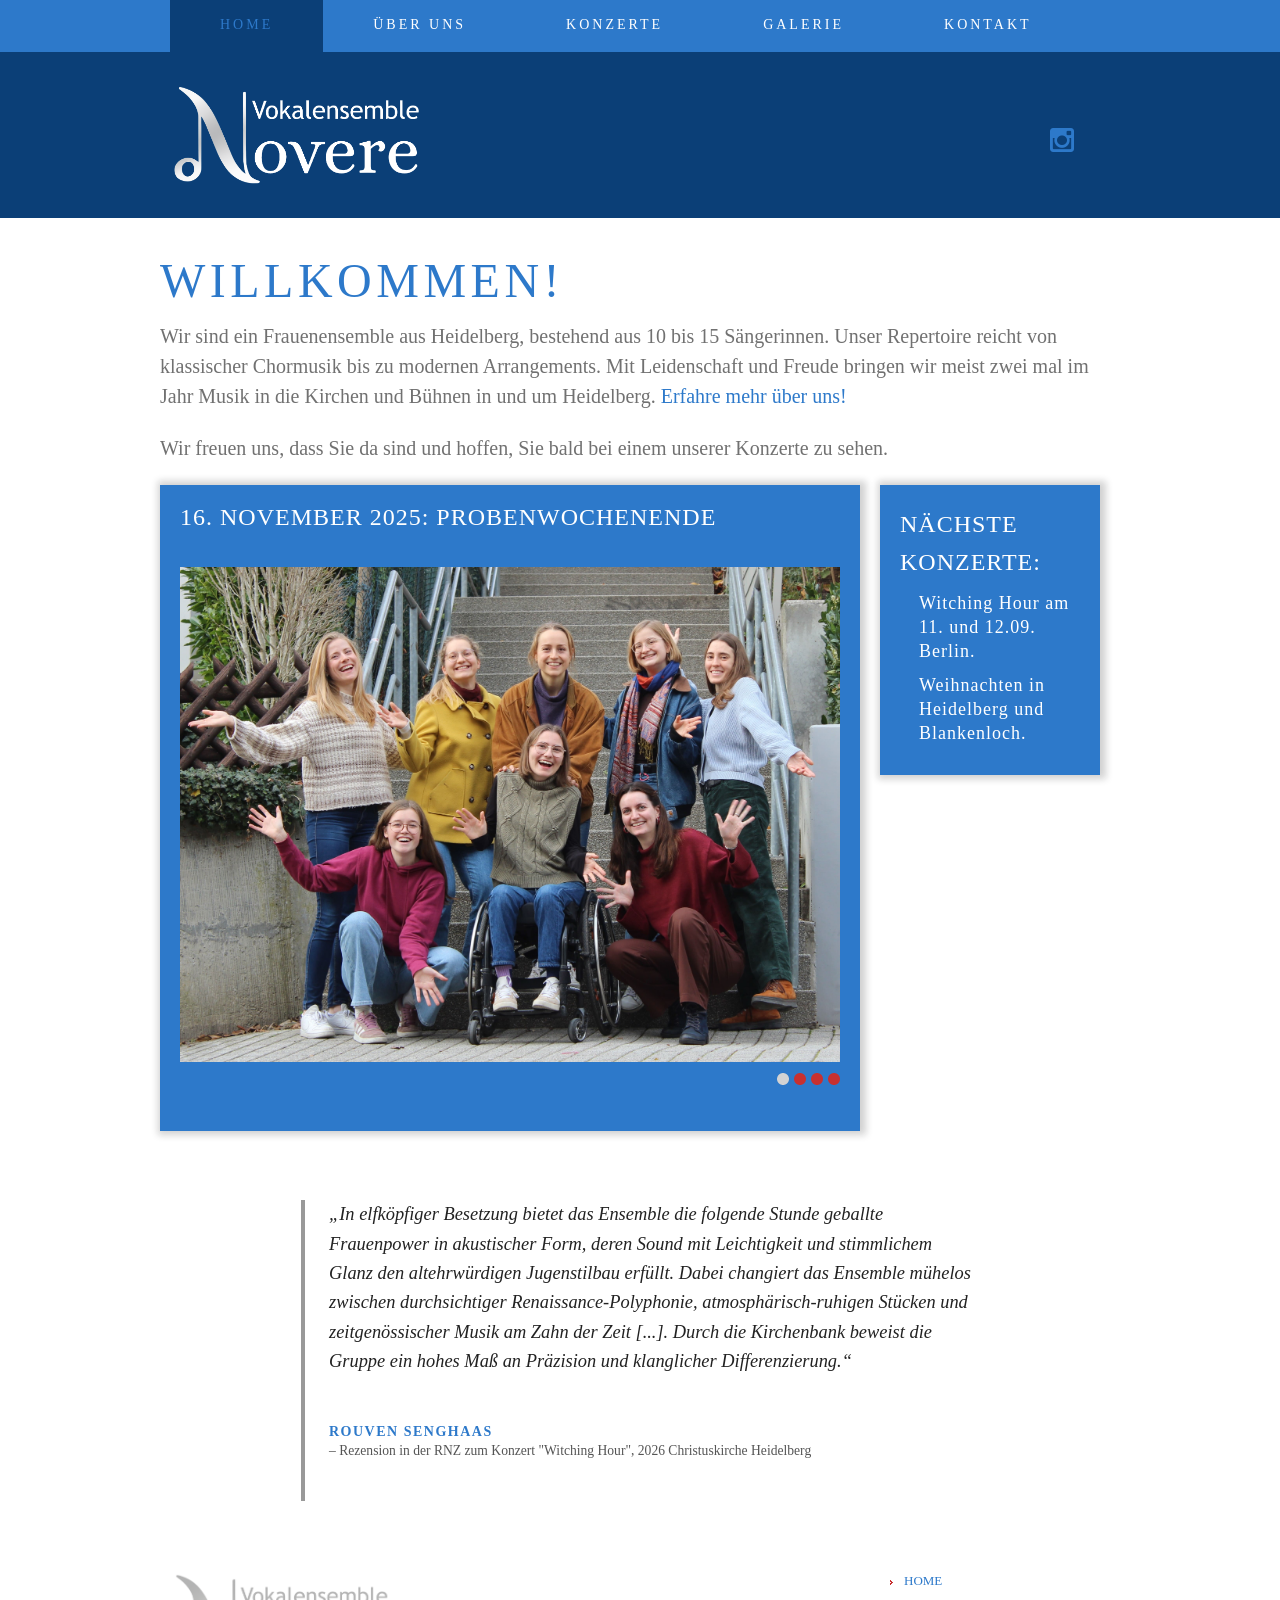
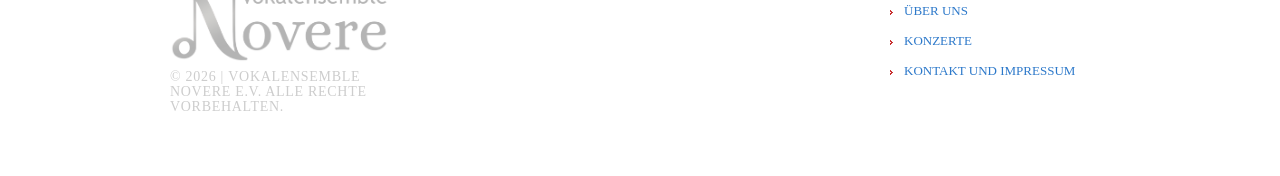
==== commit 2ce88592: "Aktuelle Änderungen" ====
--- a/index.html
+++ b/index.html
@@ -120,26 +120,19 @@
                             <img src="images/photos/2025-11-16_Gruppenfoto.JPG" alt="" class="">
                         </div>
                         <div class="item">
+                            <div class="div1">19 Juli 2026: Konzert  in Lauffen am Neckar</div>
+                            <div class="clear"></div>
+                            <img src="images/photos/2026-07-19_Konzert-Lauffen.jpg" alt="" class="">
+                        </div>
+                         <div class="item">
+                            <div class="div1">21. Juni 2026: Gottesdienst in der Peterskirche</div>
+                            <div class="clear"></div>
+                            <img src="images/photos/2026-06-21_Gd_b.jpeg" alt="" class="">
+                        </div>
+                        <div class="item">
                             <div class="div1">17. Juli 2025: Witness of so much majesty</div>
                             <div class="clear"></div>
                             <img src="images/photos/2025-07-17_Konzertfoto.jpg" alt="" class="">
-                        </div>
-                        <div class="item">
-                            <div class="div1">09. Juli 2025: Witness of so much majesty</div>
-                            <div class="clear"></div>
-                            <img src="images/photos/2025-07-09_Gruppenfoto.JPG" alt="" class="">
-                        </div>
-                        
-                        <div class="item">
-                            <div class="div1">29. Juli 2024: Benefizkonzert in Berlin</div>
-                            <div class="clear"></div>
-                            <img src="images/photos/2024-06-29_Gruppenfoto_Berlin.JPG" alt="" class="">
-                        </div>
-
-                        <div class="item">
-                            <div class="div1">09. Dezember 2023: Willkum Jul!</div>
-                            <div class="clear"></div>
-                            <img src="images/photos/2023-12_Gruppenfoto.jpeg" alt="" class="">
                         </div>
                     </div>
                 </div>
@@ -148,11 +141,11 @@
                 <a class="a1" href="concerts.html">
                     <div class="div1">
                         Nächste Konzerte:
-                        <p>Witching Hour -  15.07. Heidelberg</p>
-                        <p>Hörst du nicht die Bäume rauschen? -  19.07. Laufen</p>
-                        <img src="images/posters/2026_Sommer_Heidelberg.png" alt="Poster Nächstes Konzert" >
+                        <p>Witching Hour am 11. und 12.09. Berlin.</p>
+                        <p>Weihnachten in Heidelberg und Blankenloch.</p>
+                        <!--<img src="images/posters/2026_Sommer_Heidelberg.png" alt="Poster Nächstes Konzert" >
                         <p></p>
-                        <img src="images/posters/2026_Sommer_Laufen.jpg" alt="Poster Nächstes Konzert" >
+                        <img src="images/posters/2026_Sommer_Laufen.jpg" alt="Poster Nächstes Konzert" >-->
                     </div>
                 </a>
                 <!--
@@ -162,6 +155,23 @@
             </div>
         </div>
         
+        <article class="blk4 quote">
+                    <blockquote>
+                        <p class="quote-text">
+                            „In elfköpfiger Besetzung bietet das Ensemble die folgende Stunde geballte Frauenpower in akustischer Form, deren Sound mit Leichtigkeit und stimmlichem Glanz den altehrwürdigen Jugenstilbau erfüllt. 
+                            Dabei changiert das Ensemble mühelos zwischen durchsichtiger Renaissance-Polyphonie, atmosphärisch-ruhigen Stücken und zeitgenössischer Musik am Zahn der Zeit [...]. Durch die Kirchenbank beweist die Gruppe ein hohes Maß an Präzision und klanglicher Differenzierung.“
+                        </p>
+                    </blockquote>
+                    <footer class="quote-meta">
+                        <div class="a8">
+                        <a href="https://www.christoph-bornheimer.de/" target="_blank" rel="noopener">
+                            Rouven Senghaas
+                        </a>
+                        </div>
+                        <span>– Rezension in der RNZ zum Konzert "Witching Hour", 2026 Christuskirche Heidelberg</span>
+                    </footer>
+                </article>
+
     </div>
 </div>
 
@@ -180,7 +190,7 @@
         
         <div class="grid_3">
             <h1><a href="index.html"><img src="images/logo_footer.png" alt=""></a></h1>
-            <p class="privacy">&copy; <span id="copyright-year"></span>&nbsp;|&nbsp;<a href="contact.html">Vokalensemble Novere i.Gr.  Alle Rechte vorbehalten.</a></p><!--{%FOOTER_LINK} -->
+            <p class="privacy">&copy; <span id="copyright-year"></span>&nbsp;|&nbsp;<a href="contact.html">Vokalensemble Novere e.V.  Alle Rechte vorbehalten.</a></p><!--{%FOOTER_LINK} -->
         </div>
     </div>
 </footer>
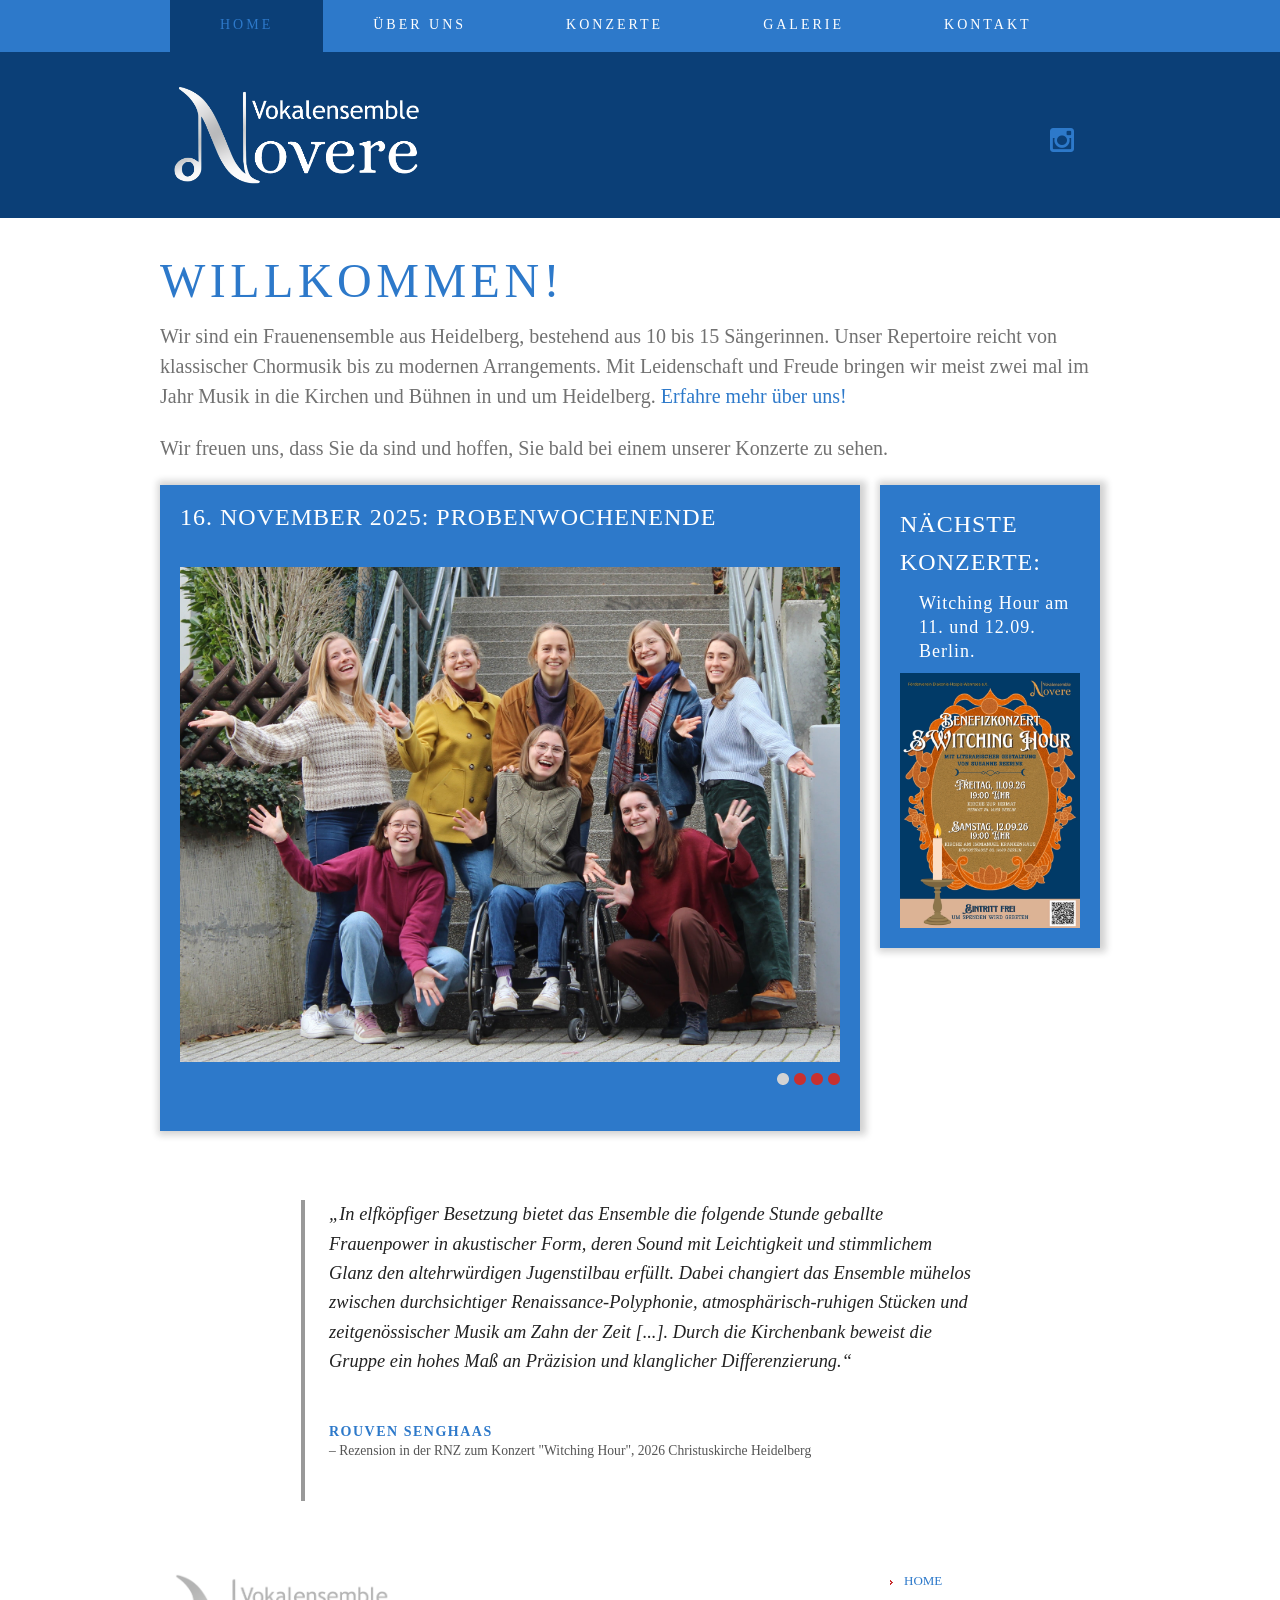
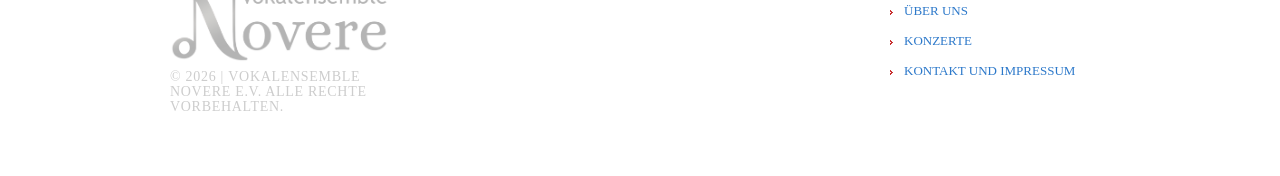
==== commit c94cefa7: "Berlin Konzertplakat auf Hauptseite" ====
--- a/index.html
+++ b/index.html
@@ -142,9 +142,8 @@
                     <div class="div1">
                         Nächste Konzerte:
                         <p>Witching Hour am 11. und 12.09. Berlin.</p>
-                        <p>Weihnachten in Heidelberg und Blankenloch.</p>
-                        <!--<img src="images/posters/2026_Sommer_Heidelberg.png" alt="Poster Nächstes Konzert" >
-                        <p></p>
+                        <img src="images/posters/2026_Berlin.jpeg" alt="Poster Nächstes Konzert" >
+                        <!--<p></p>
                         <img src="images/posters/2026_Sommer_Laufen.jpg" alt="Poster Nächstes Konzert" >-->
                     </div>
                 </a>
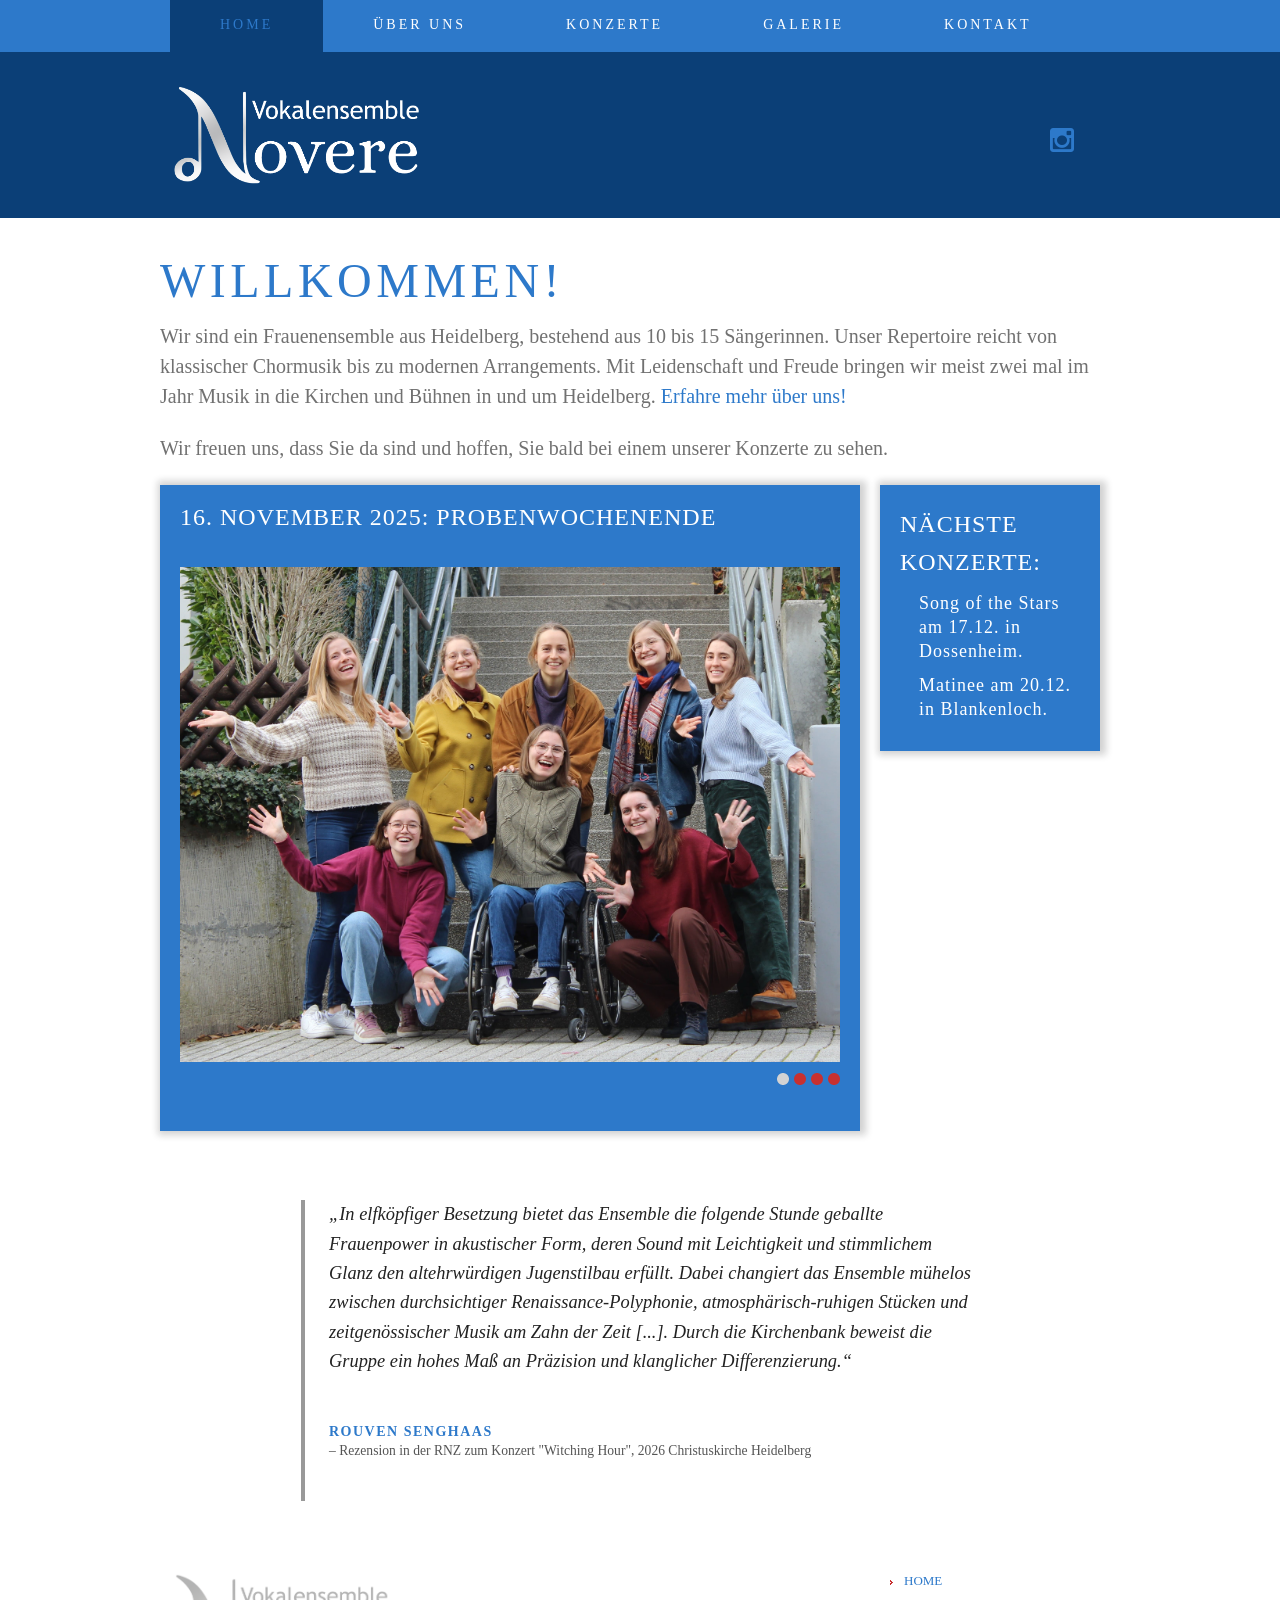
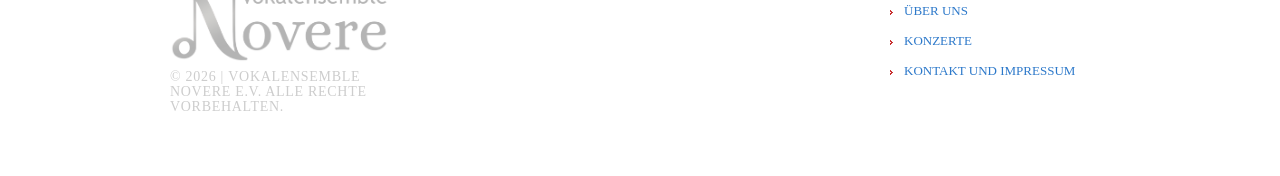
==== commit 76e9f258: "Update Termine Weihnachten" ====
--- a/index.html
+++ b/index.html
@@ -141,8 +141,9 @@
                 <a class="a1" href="concerts.html">
                     <div class="div1">
                         Nächste Konzerte:
-                        <p>Witching Hour am 11. und 12.09. Berlin.</p>
-                        <img src="images/posters/2026_Berlin.jpeg" alt="Poster Nächstes Konzert" >
+                        <p>Song of the Stars am 17.12. in Dossenheim.</p>
+                        <p>Matinee am 20.12. in Blankenloch.</p>
+                        <!--<img src="images/posters/2026_Berlin.jpeg" alt="Poster Nächstes Konzert" >-->
                         <!--<p></p>
                         <img src="images/posters/2026_Sommer_Laufen.jpg" alt="Poster Nächstes Konzert" >-->
                     </div>
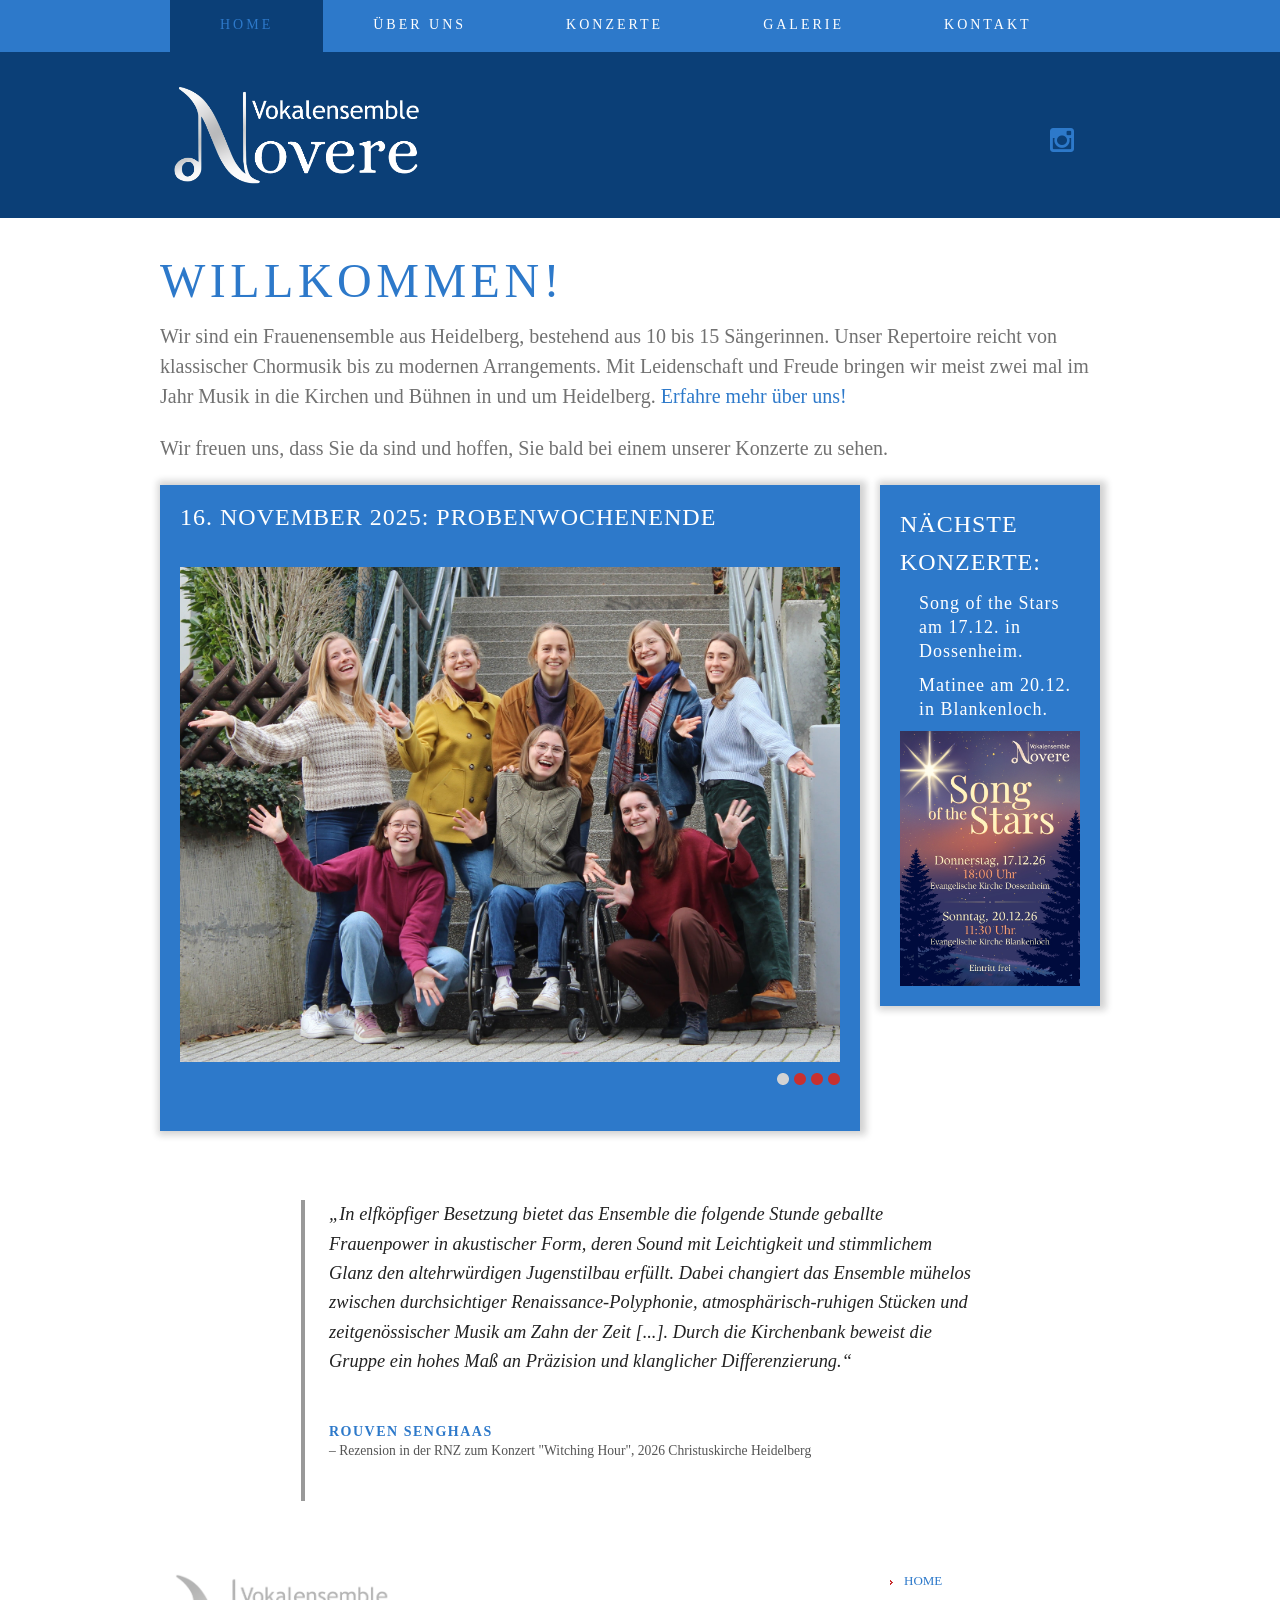
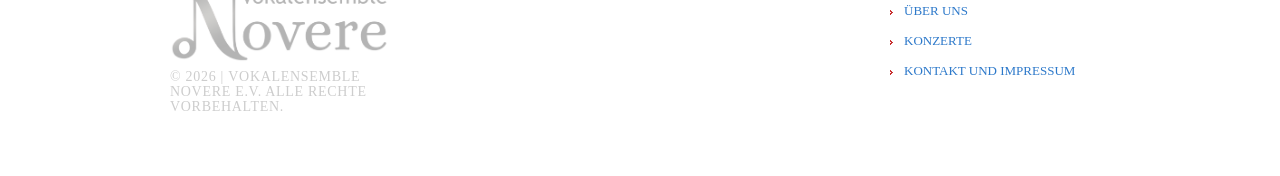
==== commit a1c9f7ac: "Konzertplakat hinzugefügt" ====
--- a/index.html
+++ b/index.html
@@ -143,7 +143,7 @@
                         Nächste Konzerte:
                         <p>Song of the Stars am 17.12. in Dossenheim.</p>
                         <p>Matinee am 20.12. in Blankenloch.</p>
-                        <!--<img src="images/posters/2026_Berlin.jpeg" alt="Poster Nächstes Konzert" >-->
+                        <img src="images/posters/2026_Advent.jpg" alt="Poster Nächstes Konzert" >
                         <!--<p></p>
                         <img src="images/posters/2026_Sommer_Laufen.jpg" alt="Poster Nächstes Konzert" >-->
                     </div>
